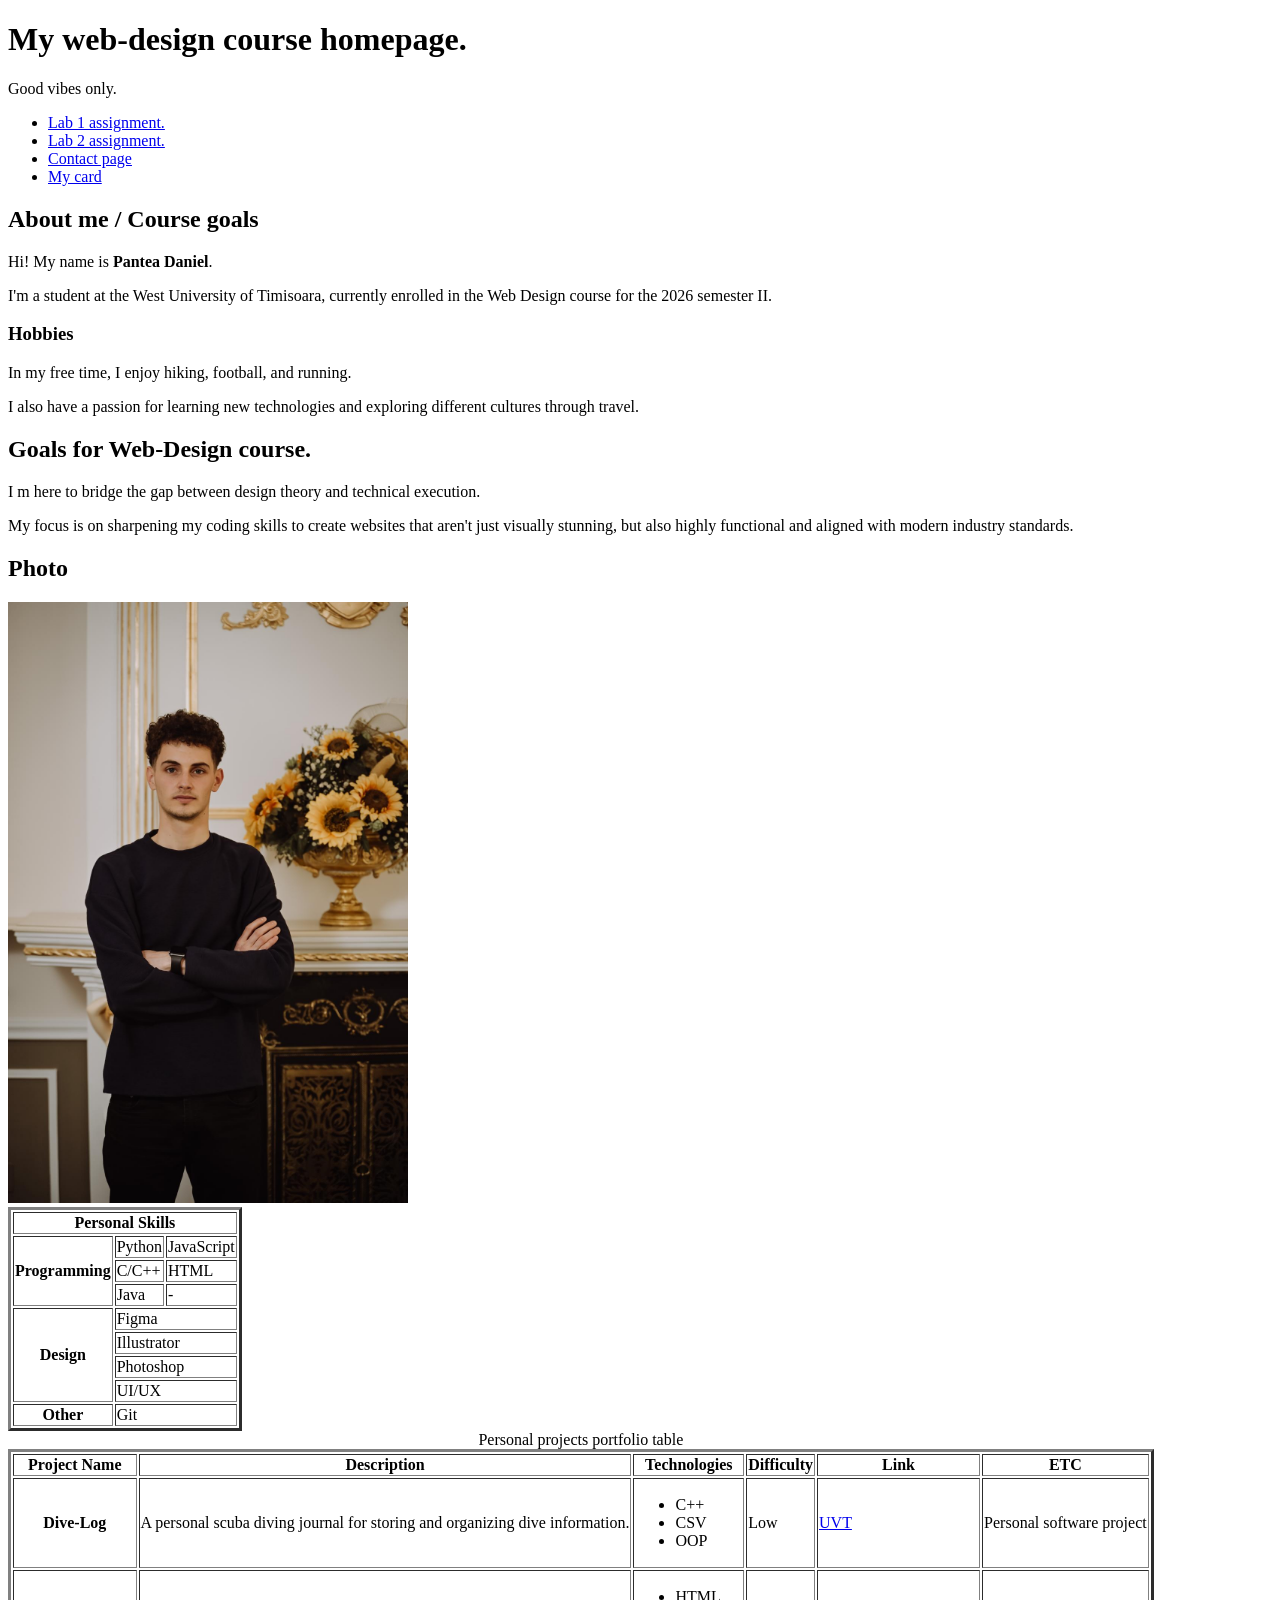
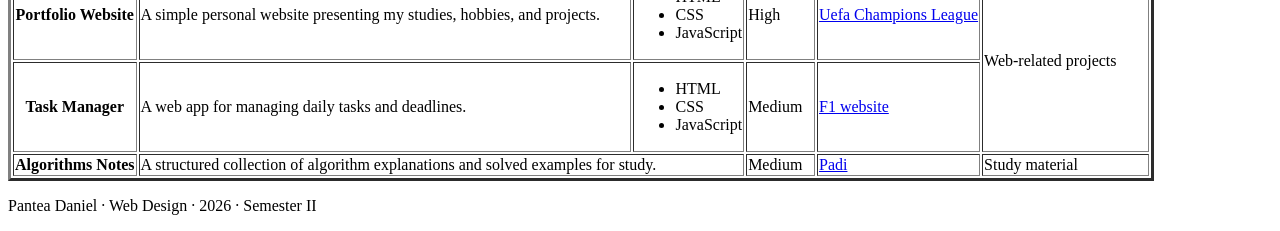
==== index.html @ 865f7dbb "modified:   index.html" ====
<!DOCTYPE html>
<html lang="en">

<head>
    <meta charset="UTF-8">
    <meta name="viewport" content="width=device-width">
    <title>Course homepage - Heading hierarchy example</title>
    <link rel="stilesheet" href="index.css">
</head>

<body>
    <header>
        <h1>My web-design course homepage.</h1>
        <p>Good vibes only.</p>
    </header>
    <nav aria-label="Main navigation">
        <ul>
            <li><a href="https://github.com/CS-WD-UVT-2026/lab1-wd-ie-Pantea-Daniel.git">Lab 1 assignment.</a></li>
            <li><a href="https://github.com/CS-WD-UVT-2026/lab2-wd-ie-Pantea-Daniel.git">Lab 2 assignment.</a></li>
            <li><a href="contact.html">Contact page</a></li>
            <li><a href="card.html">My card</a></li>

        </ul>
    </nav>
    <main id="main-content">
        <section>
            <h2>About me / Course goals</h2>
            <p>Hi! My name is <strong>Pantea Daniel</strong>.</p>
            <p>I'm a student at the West University of Timisoara, currently enrolled in the Web Design course for the
                2026 semester II.</p>
            <h3>Hobbies</h3>
            <p>In my free time, I enjoy hiking, football, and running.</p>
            <p>I also have a passion for learning new technologies and exploring different cultures through travel.</p>
            <h2>Goals for Web-Design course.</h2>
            <p>I m here to bridge the gap between design theory and technical execution.</p>
            <p>My focus is on sharpening my coding skills to create websites that aren't just visually stunning, but
                also highly functional and aligned with modern industry standards.</p>
        </section>
        <section>
            <h2>Photo</h2>
            <img width="400" src="my_photo.jpeg" alt="Me at the final of 12 th grade, of high school.">
        </section>

    </main>
    <table border="3" class="skills-table">
        <thead>
            <tr>
                <th scope="col" colspan="3">Personal Skills</th>
            </tr>
        </thead>
        <tbody>
            <tr>
                <th scope="row" rowspan="3">Programming</th>
                <td>Python</td>
                <td>JavaScript</td>
            </tr>
            <tr>
                <td>C/C++</td>
                <td>HTML</td>
            </tr>
            <tr>
                <td>Java</td>
                <td>-</td>
            </tr>
            <tr>
                <th scope="row" rowspan="4">Design</th>
                <td colspan="2">Figma</td>
            </tr>
            <tr>
                <td colspan="2">Illustrator</td>
            </tr>
            <tr>
                <td colspan="2">Photoshop</td>
            </tr>
            <tr>
                <td colspan="2">UI/UX</td>
            </tr>
            <tr>
                <th scope="row">Other</th>
                <td colspan="2">Git</td>
            </tr>
        </tbody>
    </table>
    <table border="3">
        <caption>Personal projects portfolio table</caption>
        <thead>
            <tr>
                <th scope="col">Project Name</th>
                <th scope="col">Description</th>
                <th scope="col">Technologies</th>
                <th scope="col">Difficulty</th>
                <th scope="col">Link</th>
                <th scope="col">ETC</th>
            </tr>
        </thead>
        <tbody>
            <tr>
                <th scope="row">Dive-Log</th>
                <td>A personal scuba diving journal for storing and organizing dive information.</td>
                <td>
                    <ul>
                        <li>C++</li>
                        <li>CSV</li>
                        <li>OOP</li>
                    </ul>
                </td>
                <td>Low</td>
                <td>
                    <a href="https://www.uvt.ro/" target="_blank">UVT</a>
                </td>
                <td>Personal software project</td>
            </tr>

            <tr>
                <th scope="row">Portfolio Website</th>
                <td>A simple personal website presenting my studies, hobbies, and projects.</td>
                <td>
                    <ul>
                        <li>HTML</li>
                        <li>CSS</li>
                        <li>JavaScript</li>
                    </ul>
                </td>
                <td>High</td>
                <td>
                    <a href="https://www.uefa.com/uefachampionsleague/" target="_blank">Uefa Champions League</a>
                </td>
                <td rowspan="2">Web-related projects</td>
            </tr>

            <tr>
                <th scope="row">Task Manager</th>
                <td>A web app for managing daily tasks and deadlines.</td>
                <td>
                    <ul>
                        <li>HTML</li>
                        <li>CSS</li>
                        <li>JavaScript</li>
                    </ul>
                </td>
                <td>Medium</td>
                <td>
                    <a href="https://www.formula1.com/" target="_blank">F1 website</a>
                </td>
            </tr>

            <tr>
                <th scope="row">Algorithms Notes</th>
                <td colspan="2">A structured collection of algorithm explanations and solved examples for study.</td>
                <td> Medium </td>
                <td>
                    <a href="https://www.padi.com/" target="_blank">Padi</a>
                </td>
                <td>Study material</td>
            </tr>
        </tbody>
    </table>

    <footer>
        <p>Pantea Daniel · Web Design · 2026 · Semester II</p>
    </footer>
</body>

</html>
---- index.css ----
.skill-table {
    width: 600px;
    border-collapse: collapse;
    font-family: Arial, sans-serif;
    border-radius: 18px;
    overflow: hidden;
    box-shadow: 0 4px 14px rgba(0, 0, 0, 0.12);
    border: none;
}

.skill-table th,
.skill-table td {
    padding: 16px 24px;
    text-align: left;
    border: 1px solid #d9d9d9;
    font-size: 18px;
}

.skill-table thead th {
    background: linear-gradient(90deg, #6a1fc9, #5b20c0);
    color: white;
    text-transform: uppercase;
    letter-spacing: 3px;
    font-weight: bold;
}

.skill-table tbody th {
    background: linear-gradient(180deg, #8b46f5, #7437e6);
    color: white;
    font-weight: bold;
    font-size: 22px;
    width: 220px;
}

.skill-table tbody td {
    background-color: #f7f7f7;
}

.skill-table tbody tr:nth-child(even) td {
    background-color: #eceaf7;
}
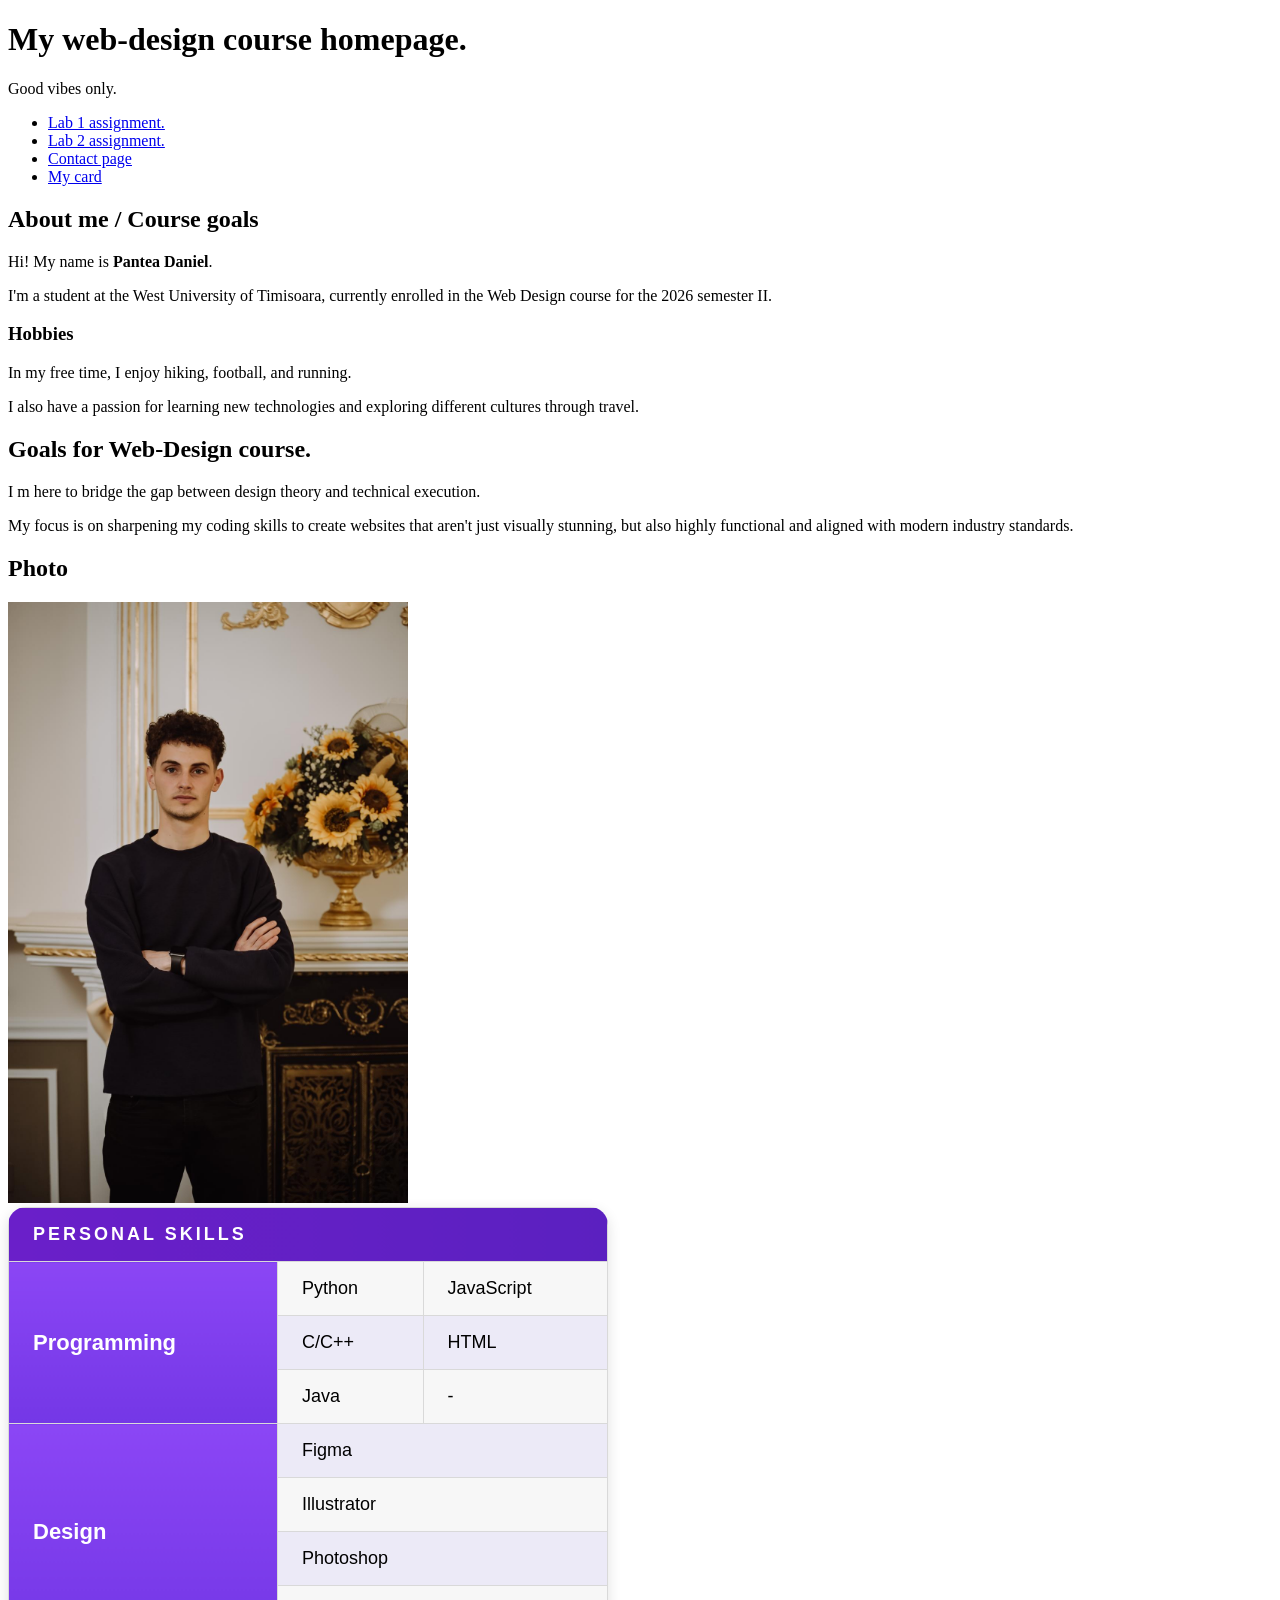
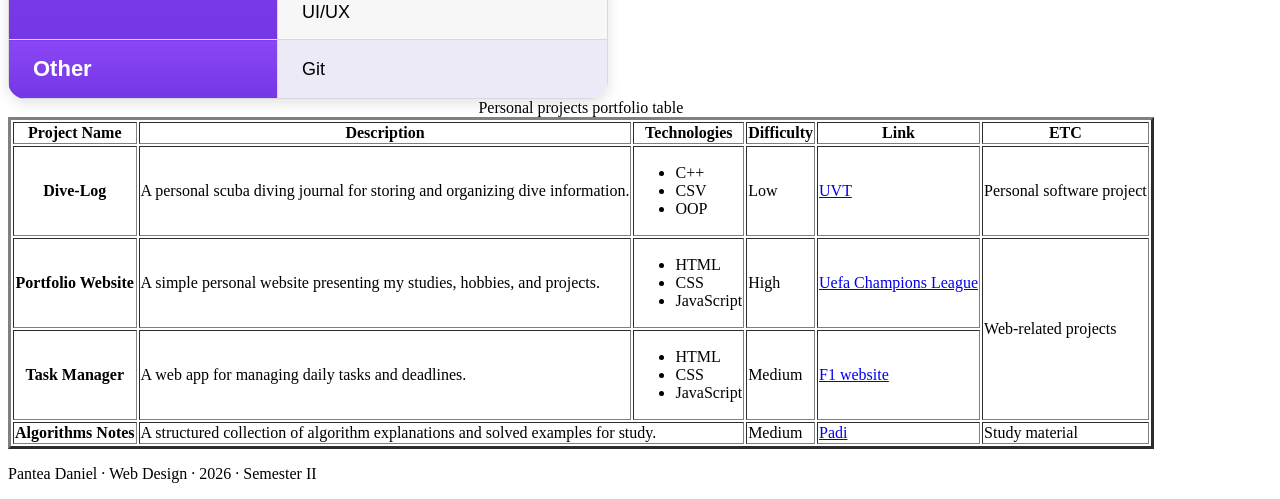
==== commit b9bb5ffc: "changes" ====
--- a/index.html
+++ b/index.html
@@ -5,7 +5,7 @@
     <meta charset="UTF-8">
     <meta name="viewport" content="width=device-width">
     <title>Course homepage - Heading hierarchy example</title>
-    <link rel="stilesheet" href="index.css">
+    <link rel="stylesheet" href="index.css">
 </head>
 
 <body>
@@ -42,7 +42,7 @@
         </section>
 
     </main>
-    <table border="3" class="skills-table">
+    <table border="3" class="skill-table">
         <thead>
             <tr>
                 <th scope="col" colspan="3">Personal Skills</th>
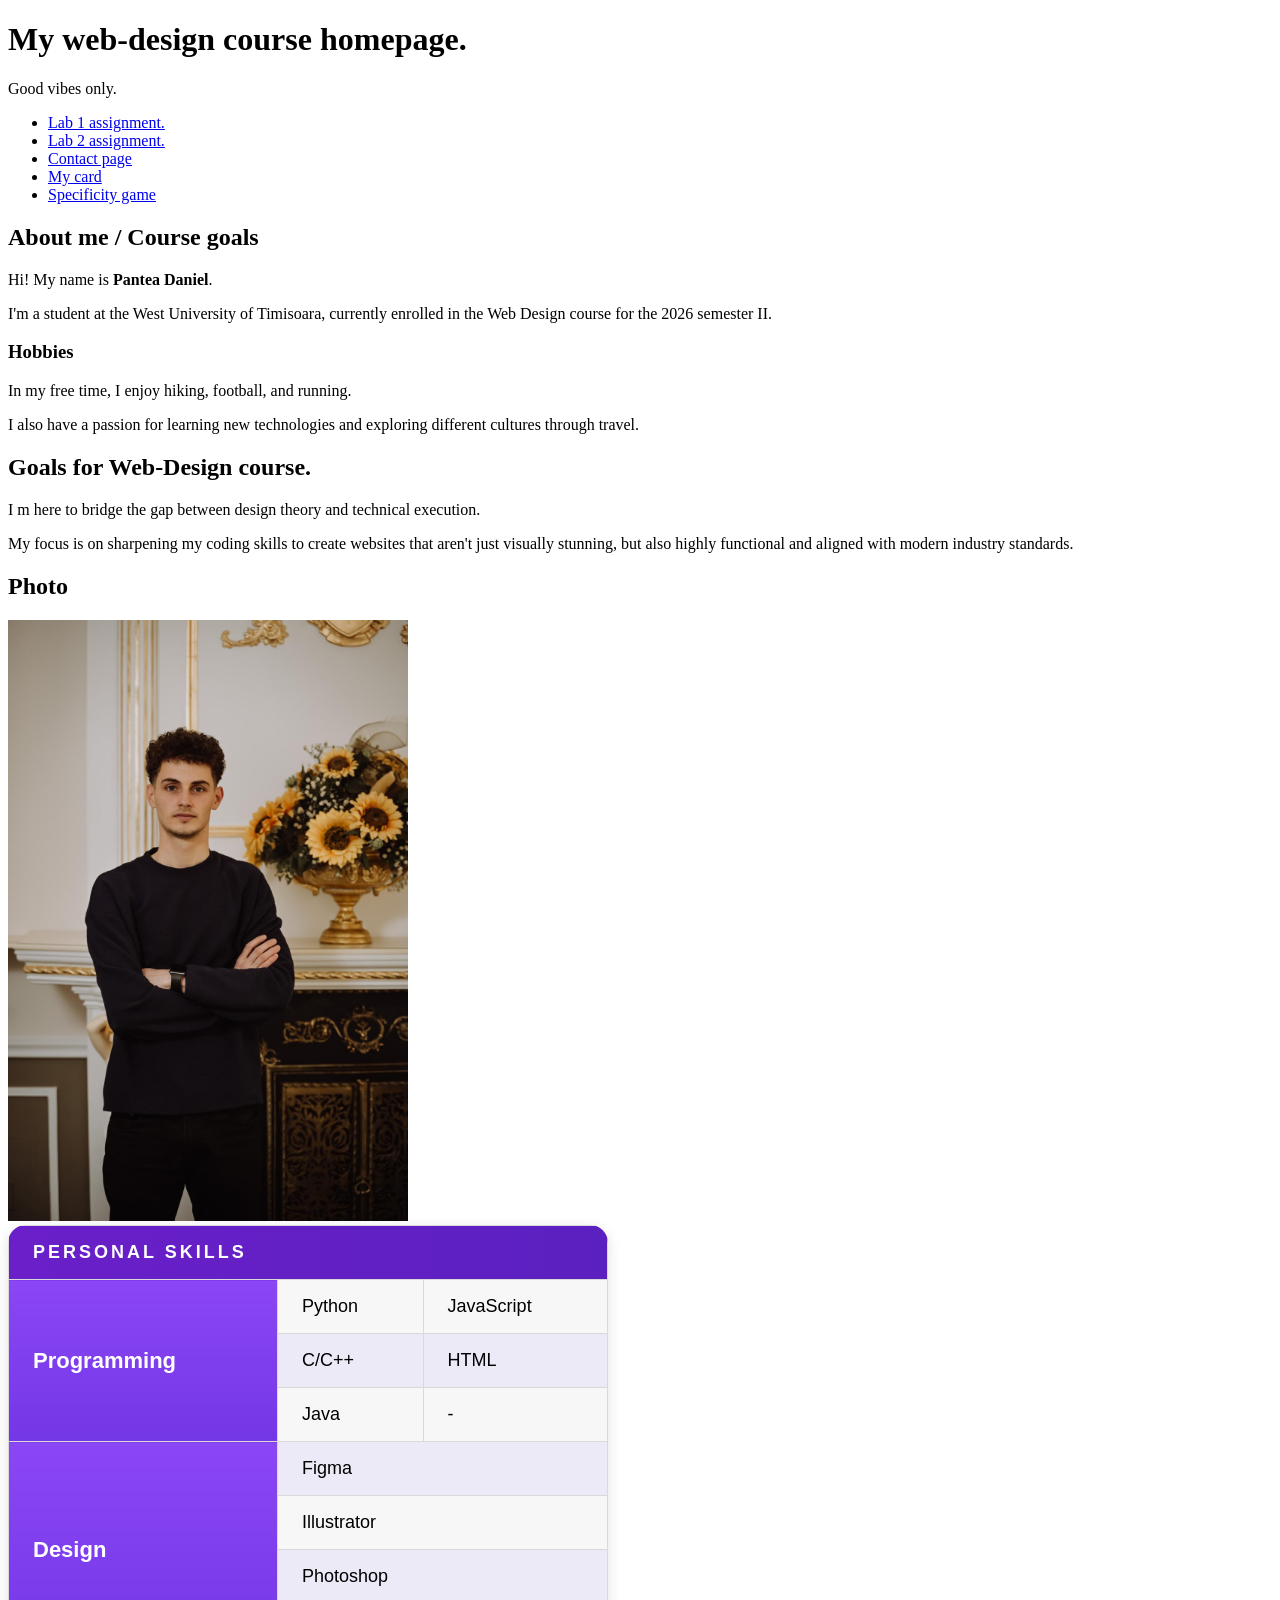
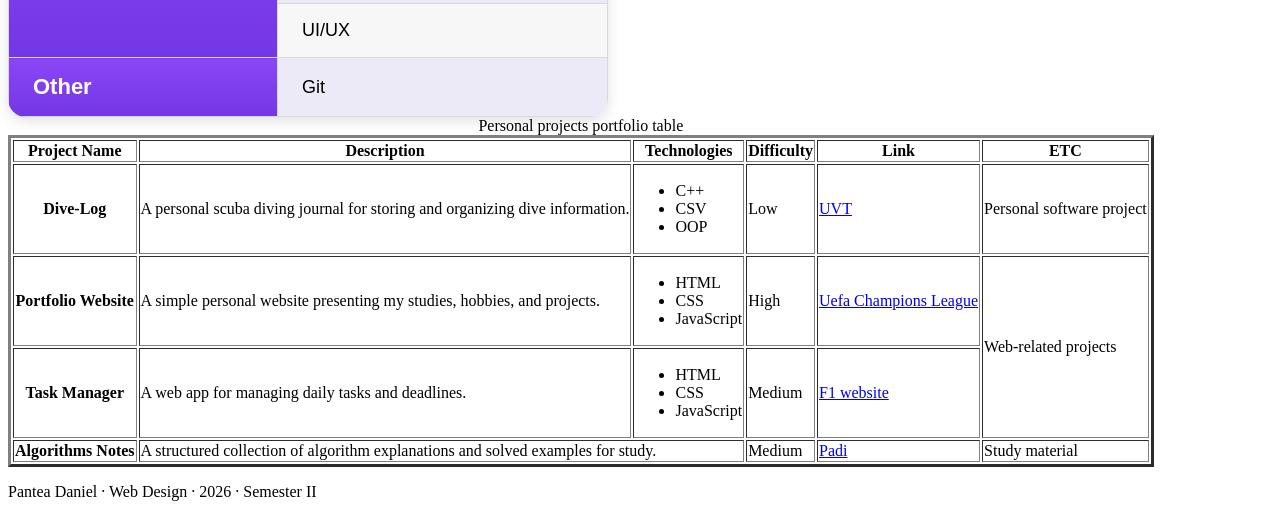
==== commit 27cea882: "modified" ====
--- a/index.html
+++ b/index.html
@@ -19,6 +19,7 @@
             <li><a href="https://github.com/CS-WD-UVT-2026/lab2-wd-ie-Pantea-Daniel.git">Lab 2 assignment.</a></li>
             <li><a href="contact.html">Contact page</a></li>
             <li><a href="card.html">My card</a></li>
+            <li><a href="specificity.html">Specificity game</a></li>
 
         </ul>
     </nav>
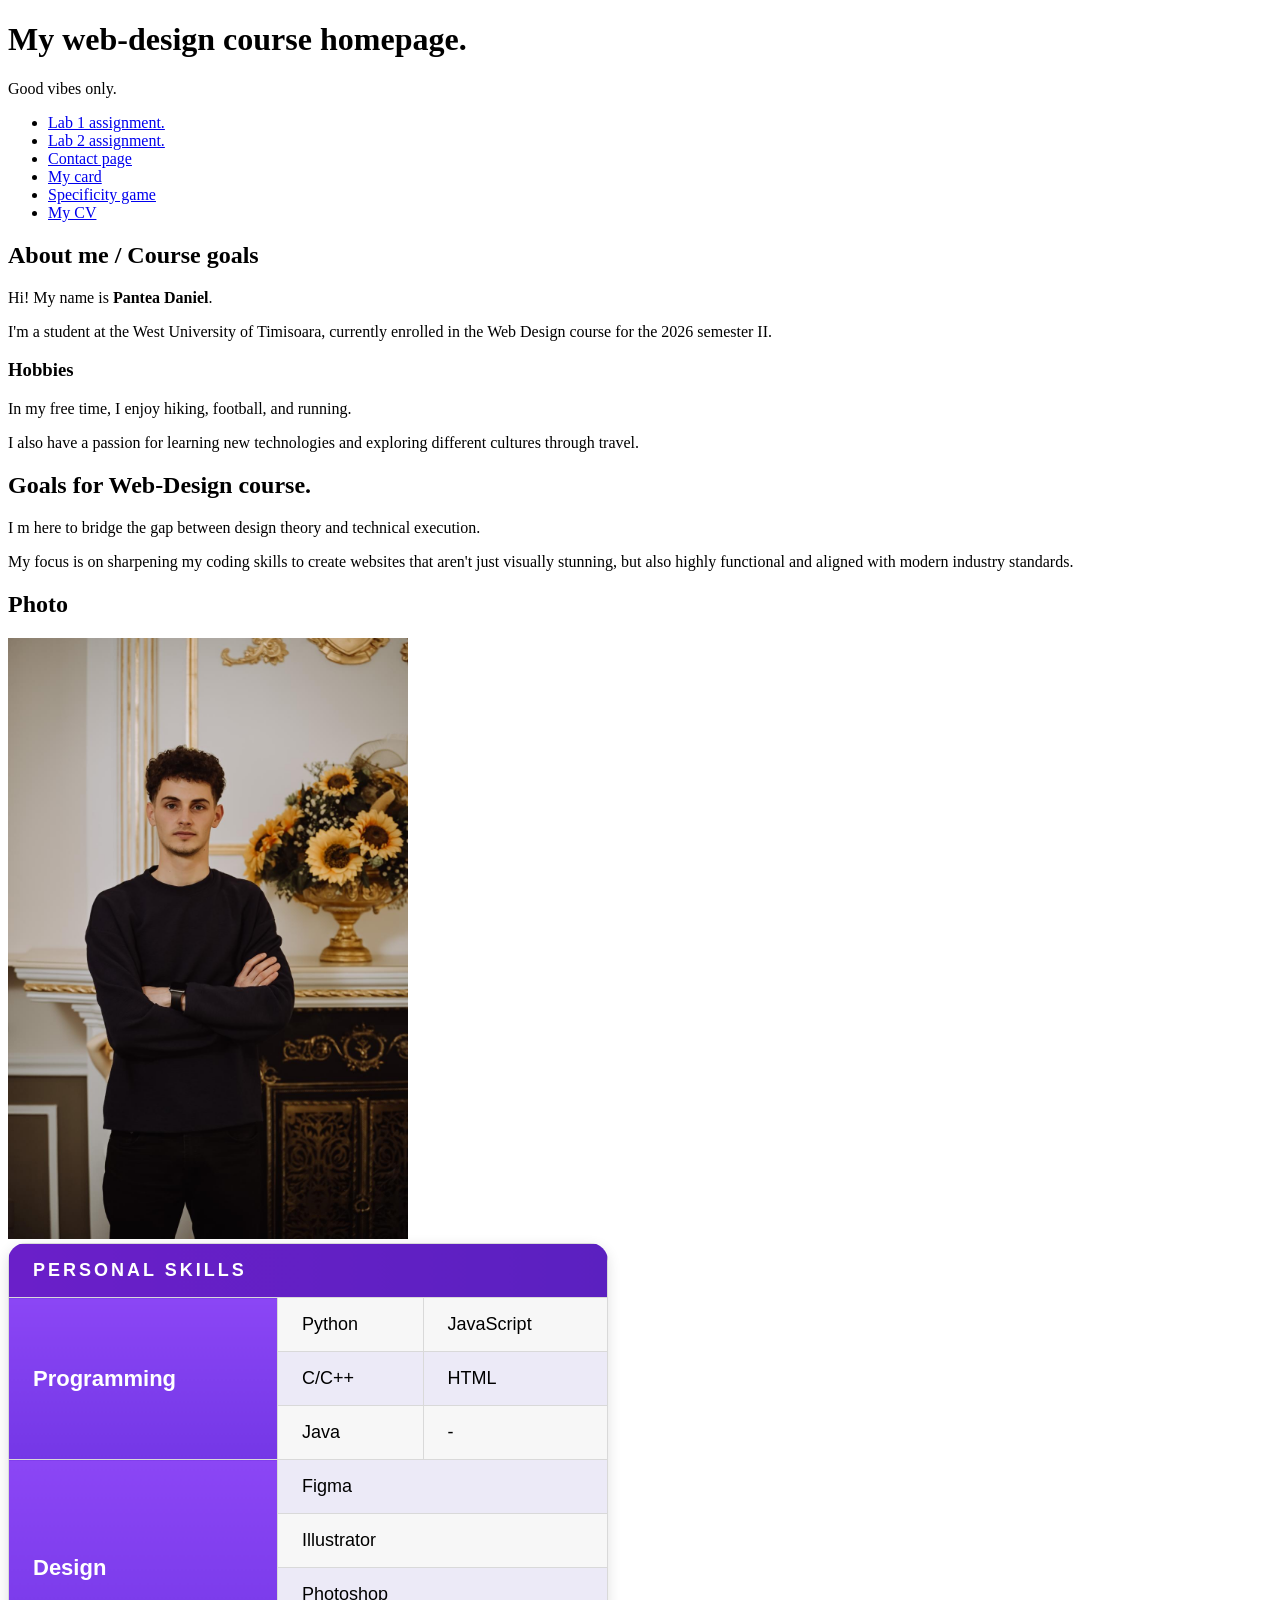
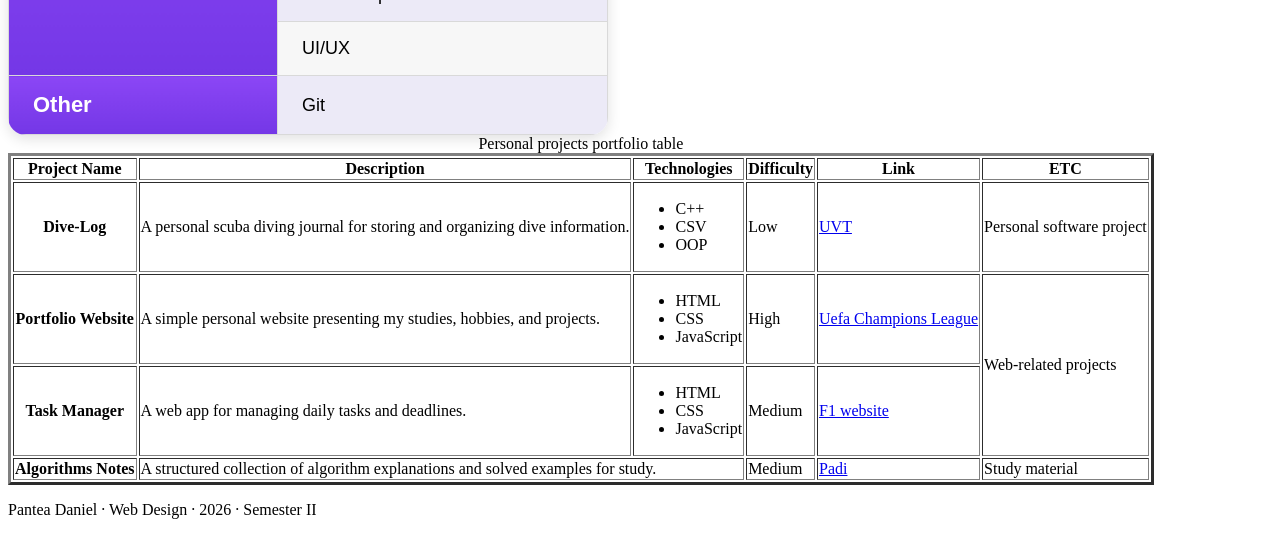
==== commit 8f6e32b9: "Lab 5 - CV added" ====
--- a/index.html
+++ b/index.html
@@ -20,6 +20,7 @@
             <li><a href="contact.html">Contact page</a></li>
             <li><a href="card.html">My card</a></li>
             <li><a href="specificity.html">Specificity game</a></li>
+            <li><a href="cv.html">My CV</a></li>
 
         </ul>
     </nav>
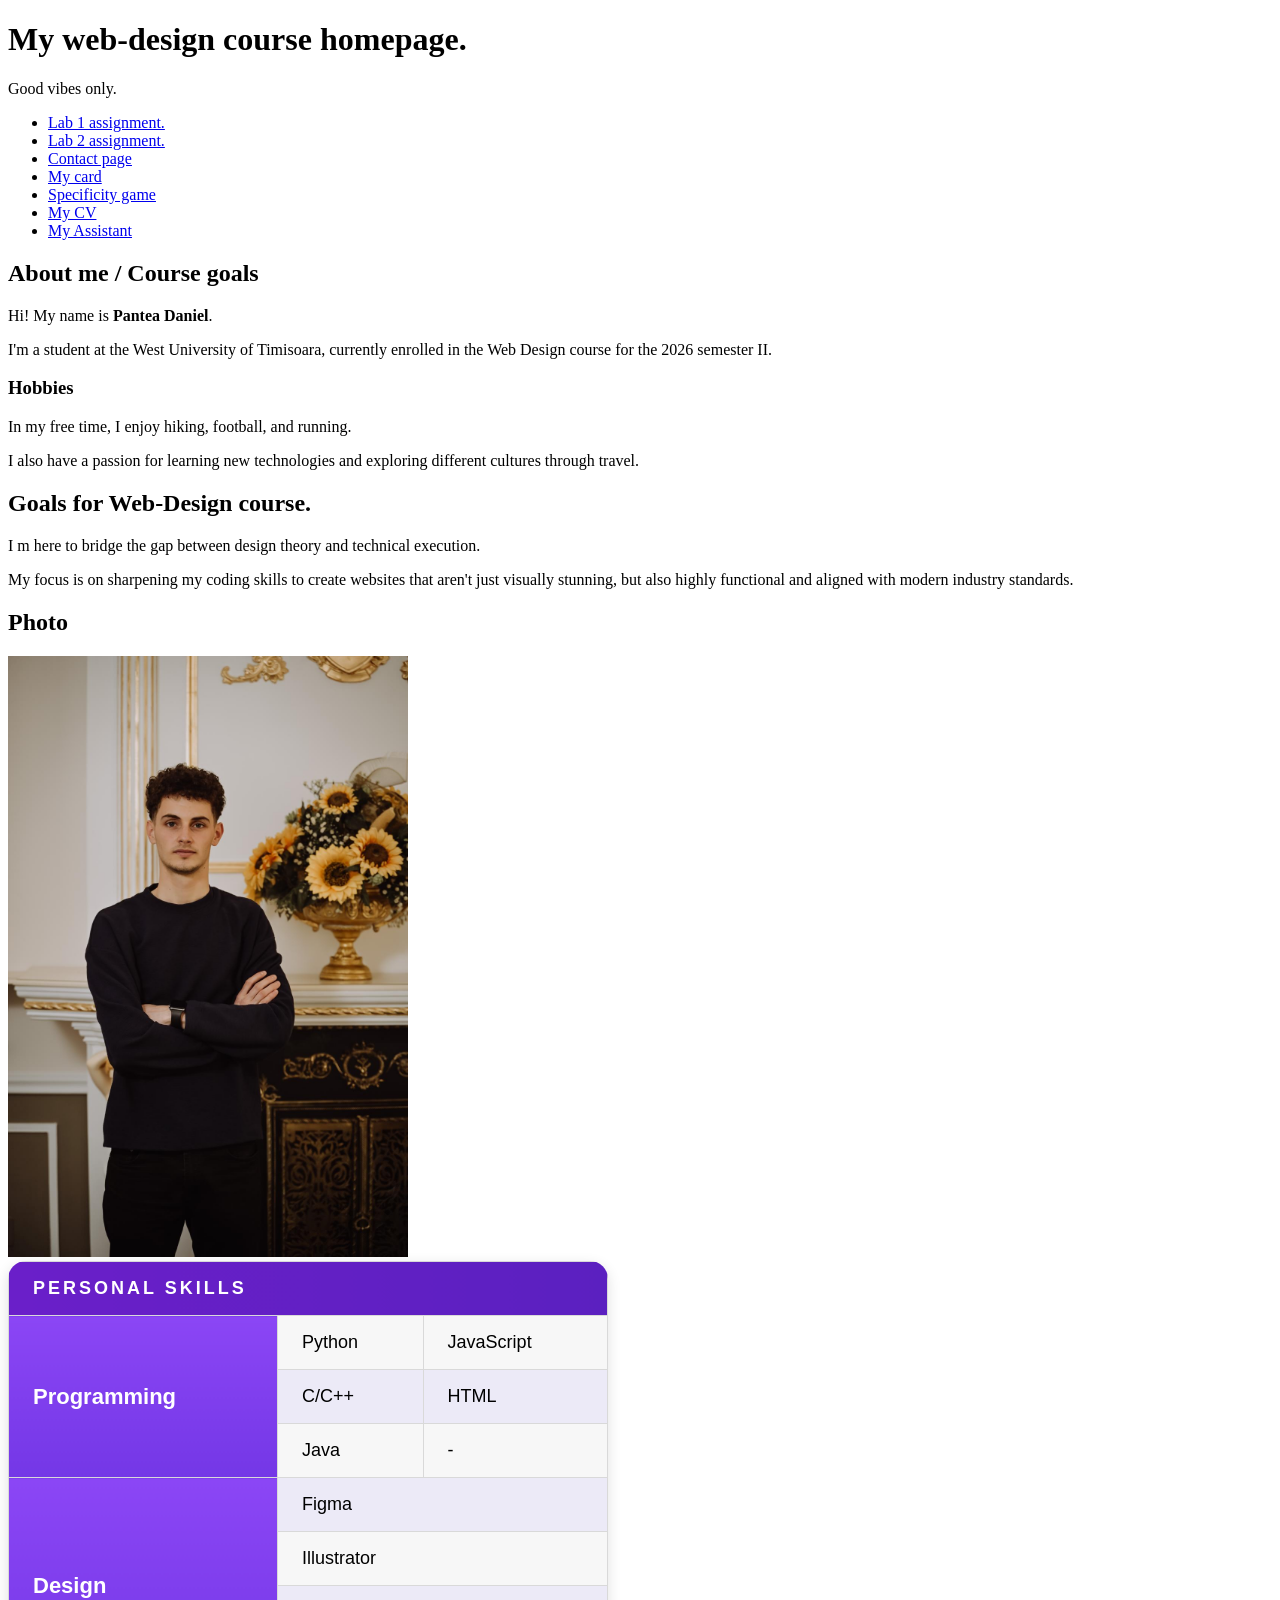
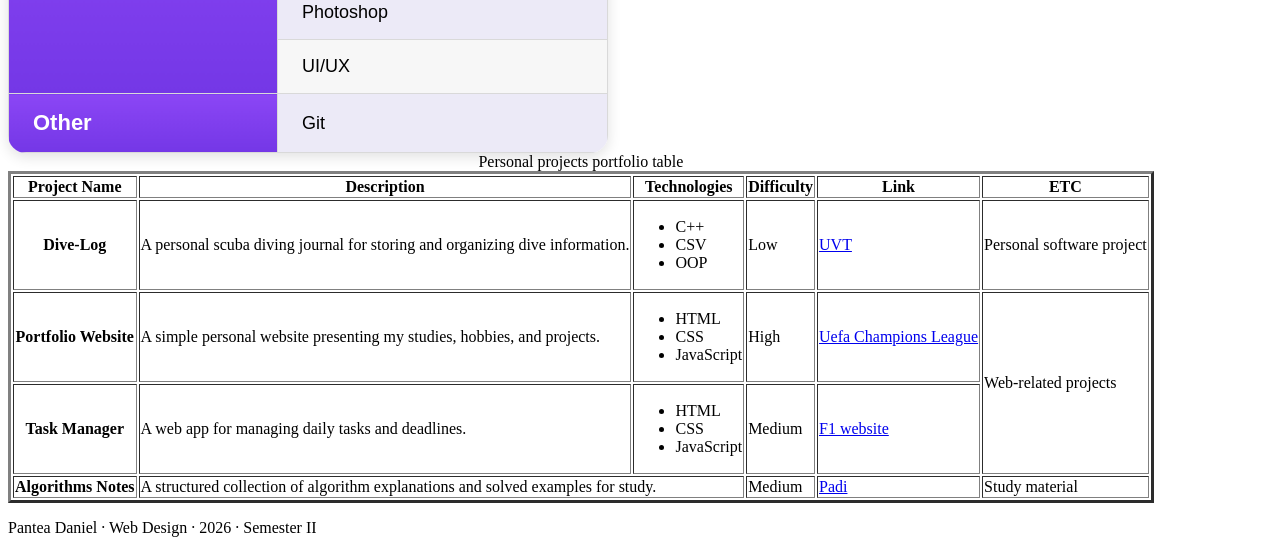
==== commit 0dc61e2a: "link betwen index and assistant" ====
--- a/index.html
+++ b/index.html
@@ -21,6 +21,7 @@
             <li><a href="card.html">My card</a></li>
             <li><a href="specificity.html">Specificity game</a></li>
             <li><a href="cv.html">My CV</a></li>
+            <li><a href="chatbot.html">My Assistant</a></li>
 
         </ul>
     </nav>
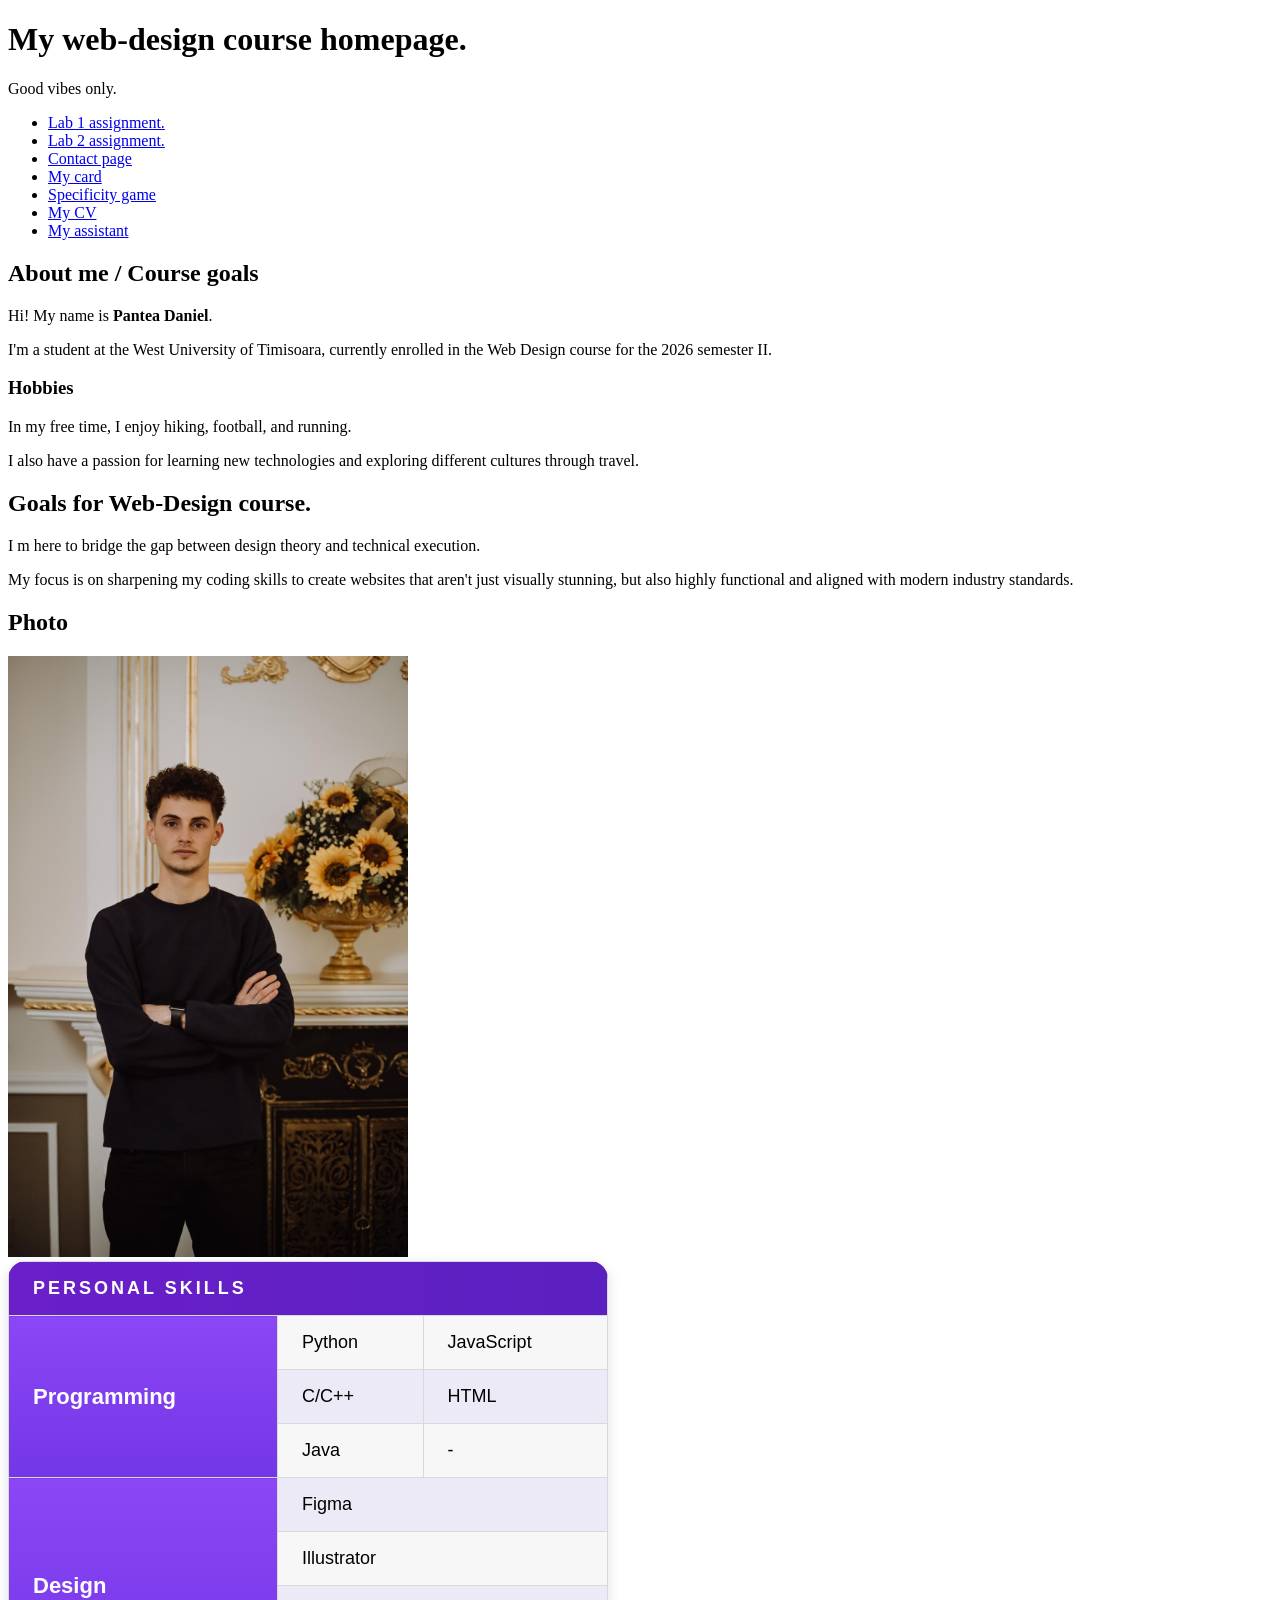
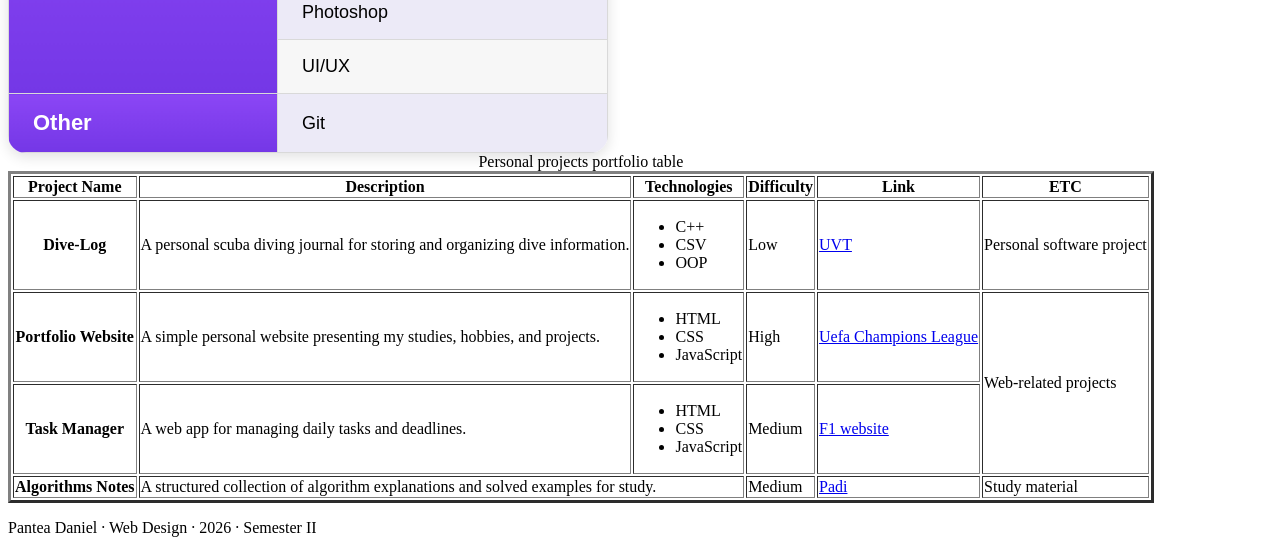
==== commit 2adcbc9e: "validations in contact page" ====
--- a/index.html
+++ b/index.html
@@ -21,7 +21,7 @@
             <li><a href="card.html">My card</a></li>
             <li><a href="specificity.html">Specificity game</a></li>
             <li><a href="cv.html">My CV</a></li>
-            <li><a href="chatbot.html">My Assistant</a></li>
+            <li><a href="chatbot.html">My assistant</a></li>
 
         </ul>
     </nav>
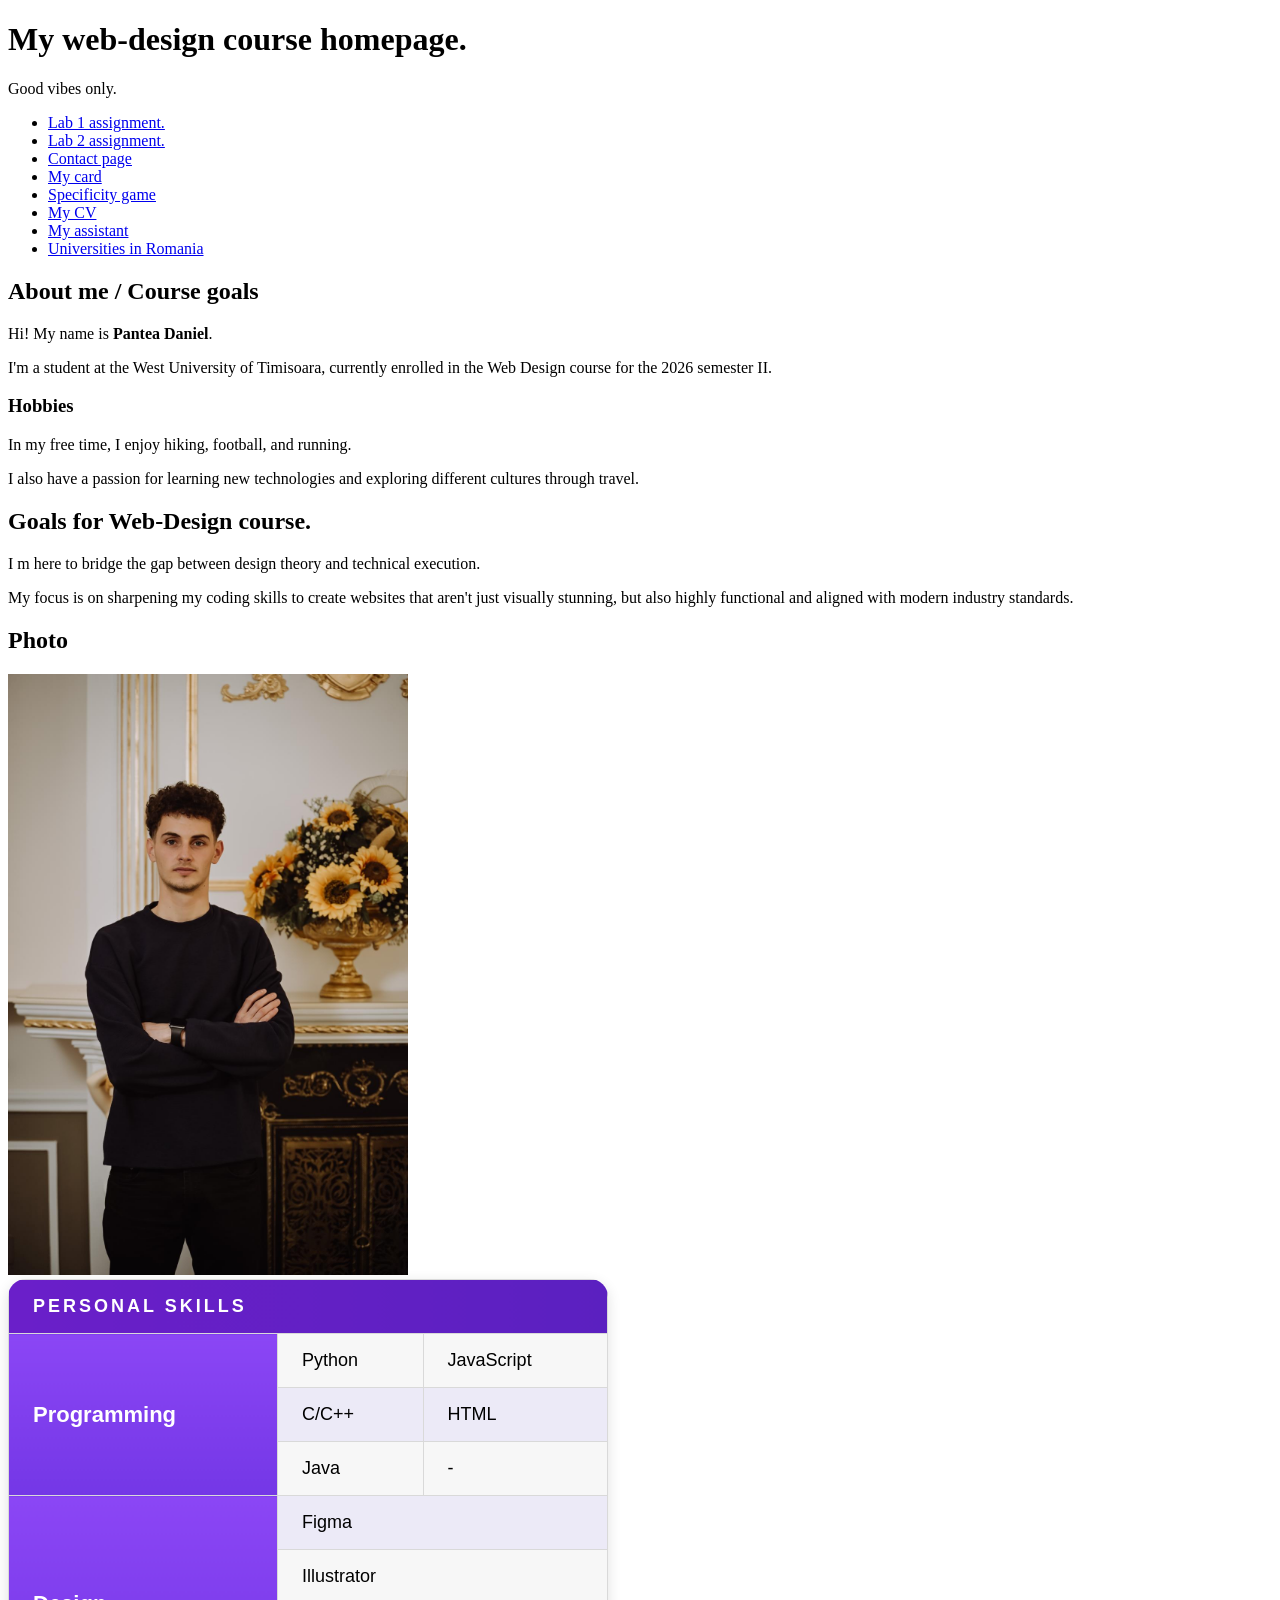
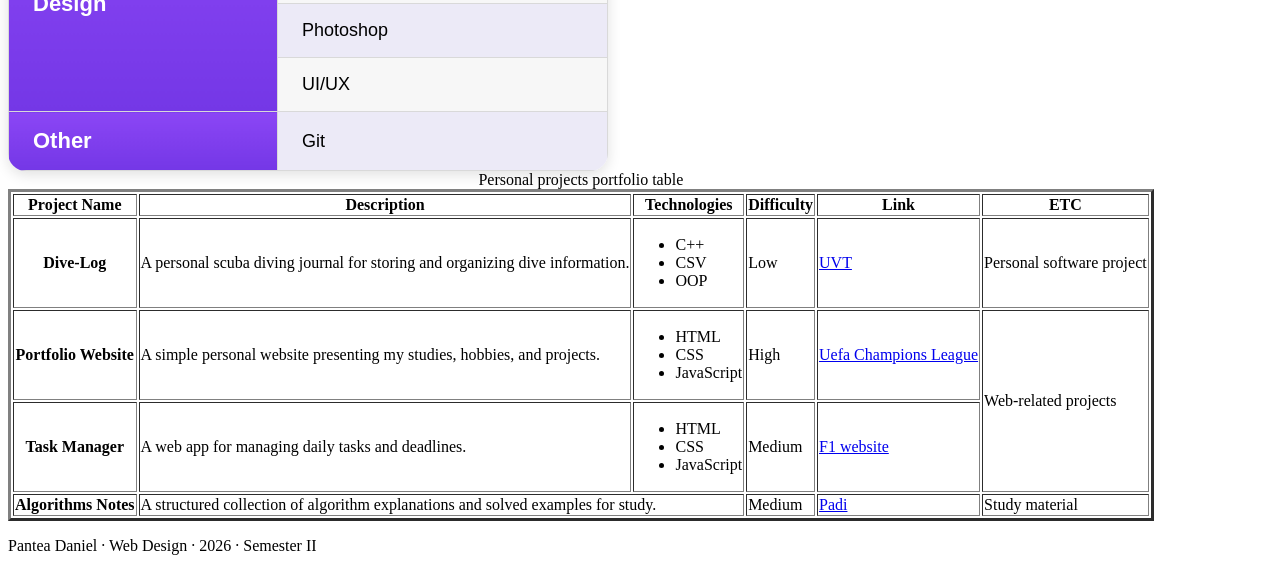
==== commit 289faa39: "lab 10 work" ====
--- a/index.html
+++ b/index.html
@@ -22,6 +22,7 @@
             <li><a href="specificity.html">Specificity game</a></li>
             <li><a href="cv.html">My CV</a></li>
             <li><a href="chatbot.html">My assistant</a></li>
+            <li><a href="universities.html">Universities in Romania</a></li>
 
         </ul>
     </nav>
